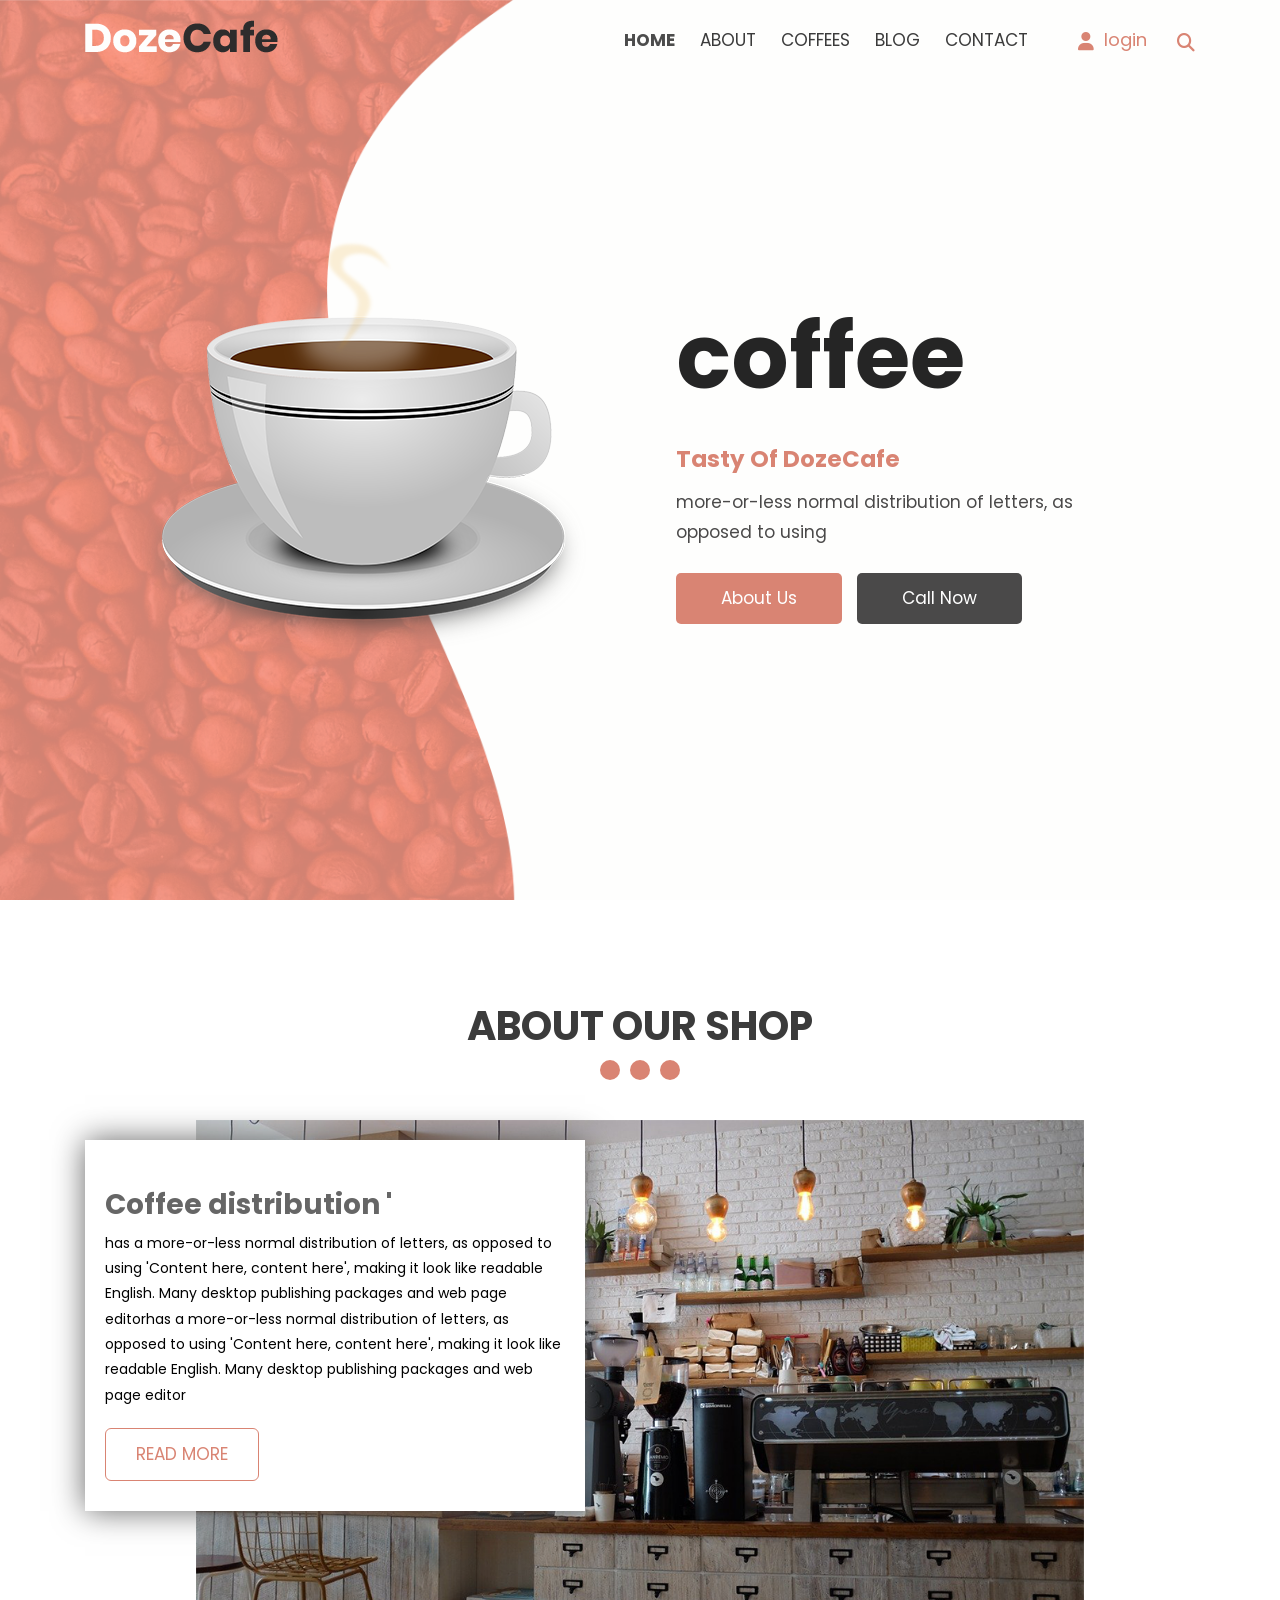
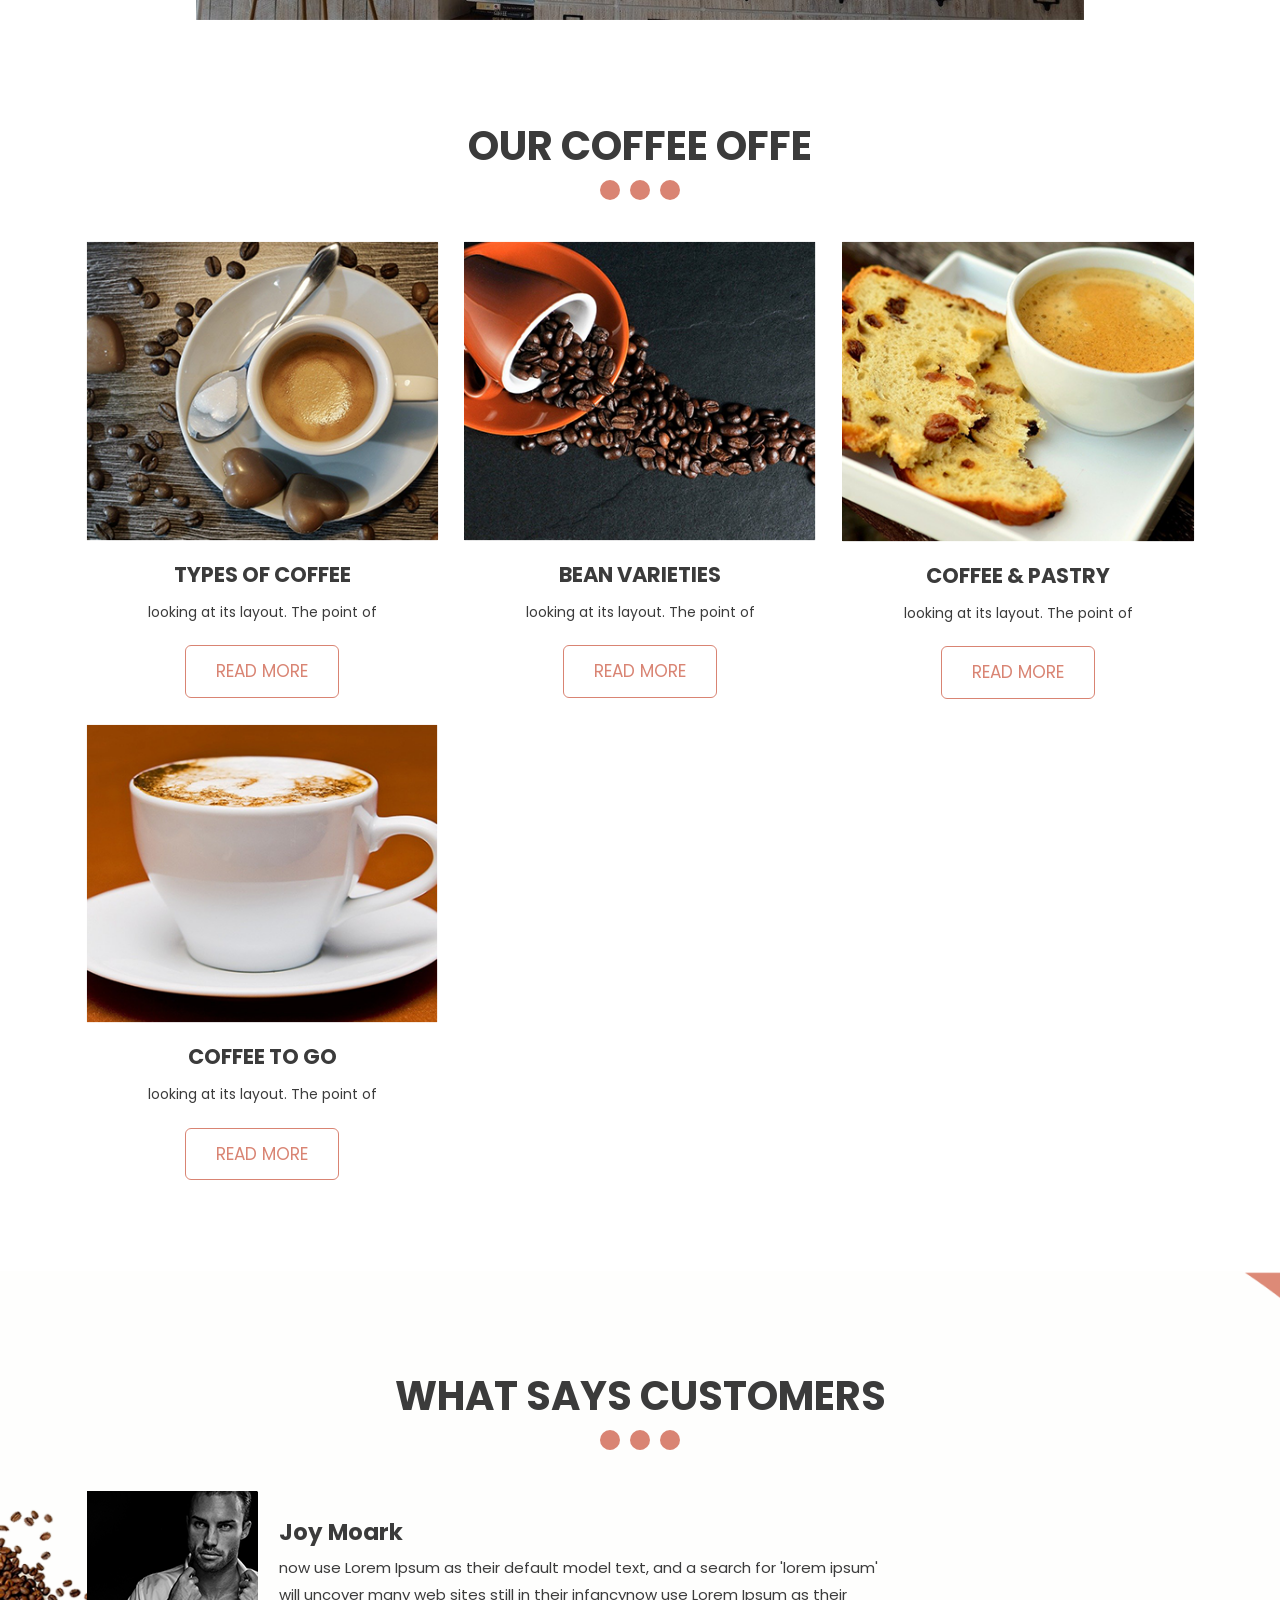
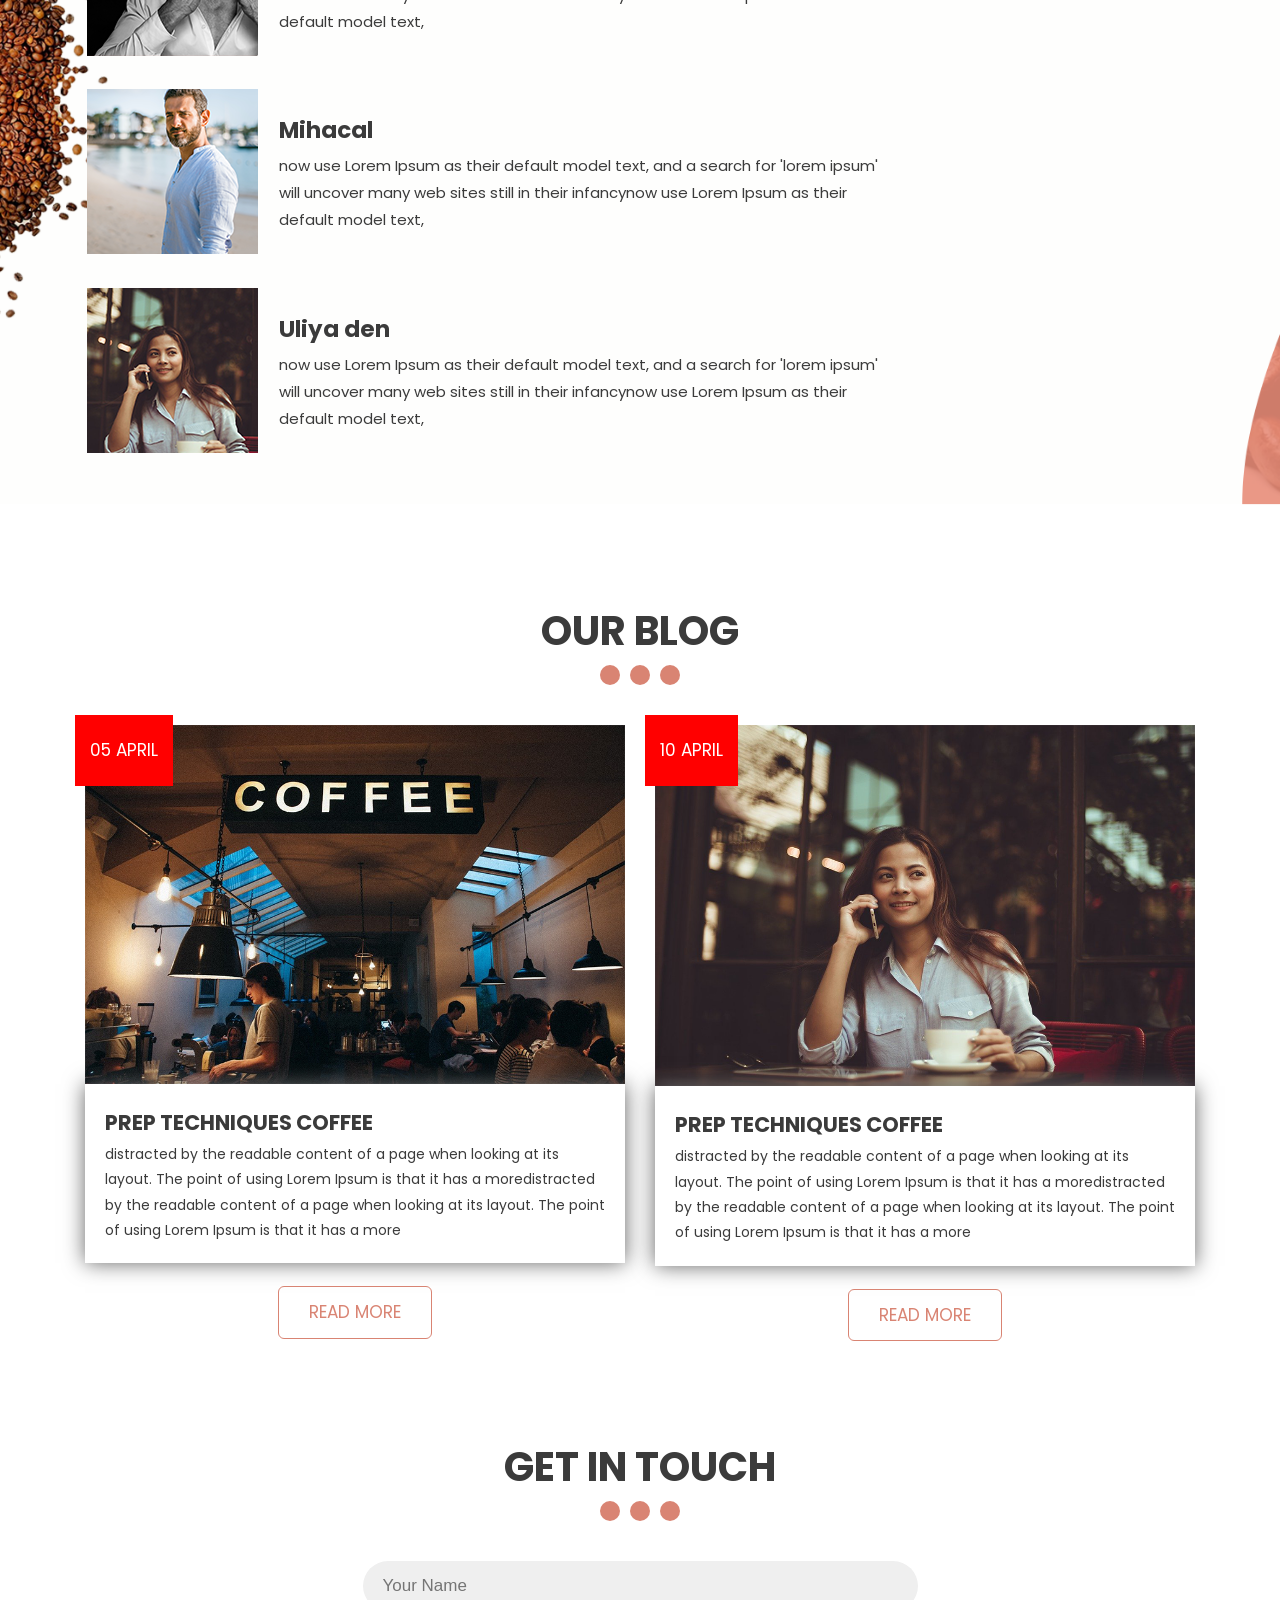
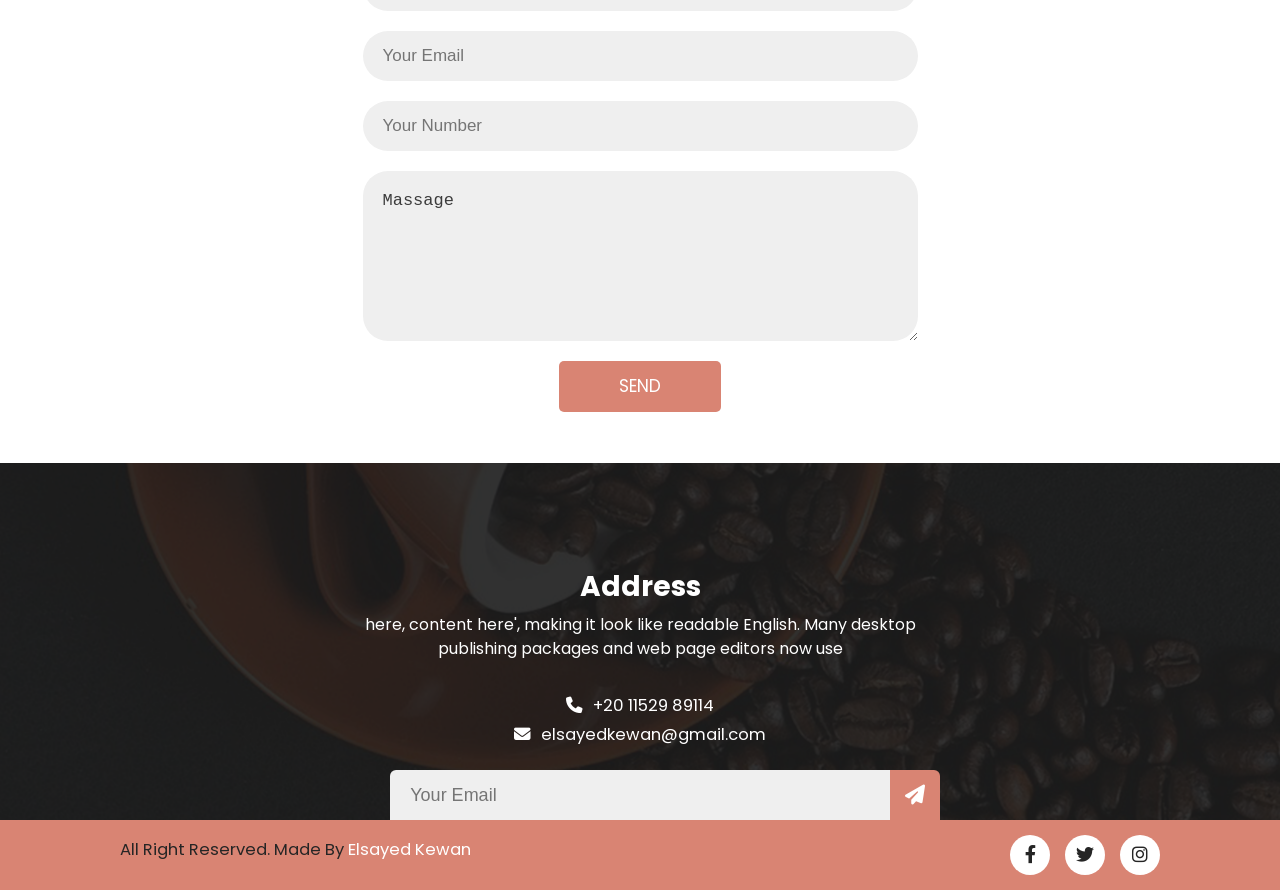
==== index.html @ 37e765e6 "Add files via upload" ====
<!DOCTYPE html>
<html lang="en">

<head>
    <meta charset="UTF-8">
    <!-- Main File Css -->
    <link rel="stylesheet" href="./css/style.css">
    <!-- FontAwesome Library -->
    <link rel="stylesheet" href="./css/all.min.css">
    <!-- Google Fonts -->
    <link href="https://fonts.googleapis.com/css2?family=Poppins:wght@400;600;800&display=swap" rel="stylesheet">
    <meta name="viewport" content="width=device-width, initial-scale=1.0">
    <title>Coffee</title>
</head>

<body>
    <!-- scroll to top -->
    <div class="to_top">
        <i class="fa-solid fa-chevron-up"></i>
    </div>
    <!-- Header -->
    <header>
        <div class="container">
            <div class="logo">
                <a href="#">
                    <img src="./img/logo.png" alt="">
                </a>
            </div>
            <div class="bars">
                <div class="line1"></div>
                <div class="line2"></div>
                <div class="line3"></div>
            </div>
            <div class="links">
                <ul>
                    <li>
                        <a href="#" class="active">home</a>
                    </li>
                    <li>
                        <a href="./about.html">about</a>
                    </li>
                    <li>
                        <a href="./coffees.html">coffees</a>
                    </li>
                    <li>
                        <a href="./blog.html">blog</a>
                    </li>
                    <li>
                        <a href="./contact.html">contact</a>
                    </li>
                </ul>
                <div class="logI">
                    <div class="left">
                        <a href="#">
                            <i class="fa-solid fa-user"></i>
                            login
                        </a>
                    </div>
                    <div class="right">
                        <i class="fa-solid fa-magnifying-glass"></i>
                    </div>
                </div>
            </div>
        </div>
    </header>
    <div class="int" id="home">
        <div class="container">
            <div class="left-img">
                <img src="./img/banner-img.png" alt="">
            </div>
            <div class="right">
                <h1>coffee</h1>
                <h2>Tasty Of DozeCafe</h2>
                <p>more-or-less normal distribution of letters, as opposed to using</p>
                <div class="buttons">
                    <a href="#">about us</a>
                    <a href="#">call now</a>
                </div>
            </div>
        </div>
    </div>
    <!-- About -->
    <div class="about" id="about">
        <div class="container">
            <div class="heading">
                <h1>ABOUT OUR SHOP</h1>
                <div class="bulits">
                    <div></div>
                    <div></div>
                    <div></div>
                </div>
            </div>
            <div class="ab-img">
                <img src="./img/about-img.png" alt="">
            </div>
            <div class="con">
                <h1>Coffee distribution '</h1>
                <p>has a more-or-less normal distribution of letters, as opposed to using 'Content here, content here',
                    making it look like readable English. Many desktop publishing packages and web page editorhas a
                    more-or-less normal distribution of letters, as opposed to using 'Content here, content here',
                    making it look like readable English. Many desktop publishing packages and web page editor
                </p>
                <a href="#" class="readMore">read more</a>
            </div>
        </div>
    </div>
    <!-- Our Coffee -->
    <div class="coffees" id="coffees">
        <div class="container">
            <div class="heading">
                <h1>OUR COFFEE OFFE</h1>
                <div class="bulits">
                    <div></div>
                    <div></div>
                    <div></div>
                </div>
            </div>
            <div class="columns">
                <div class="col">
                    <img src="./img/img-1.png" alt="">
                    <h2>TYPES OF COFFEE</h2>
                    <p>looking at its layout. The point of </p>
                    <a href="#" class="readMore">read more</a>
                </div>
                <div class="col">
                    <img src="./img/img-2.png" alt="">
                    <h2>BEAN VARIETIES</h2>
                    <p>looking at its layout. The point of </p>
                    <a href="#" class="readMore">read more</a>
                </div>
                <div class="col">
                    <img src="./img/img-3.png" alt="">
                    <h2>COFFEE & PASTRY</h2>
                    <p>looking at its layout. The point of </p>
                    <a href="#" class="readMore">read more</a>
                </div>
                <div class="col">
                    <img src="./img/img-4.png" alt="">
                    <h2>COFFEE TO GO</h2>
                    <p>looking at its layout. The point of </p>
                    <a href="#" class="readMore">read more</a>
                </div>
            </div>
        </div>
    </div>
    <!-- Testimonials -->
    <div class="testimonials">
        <div class="container">
            <div class="heading">
                <h1>WHAT SAYS CUSTOMERS</h1>
                <div class="bulits">
                    <div></div>
                    <div></div>
                    <div></div>
                </div>
            </div>
            <div class="clients">
                <div class="client">
                    <img src="./img/client-img1.png" alt="">
                    <div class="info">
                        <h2>Joy Moark</h2>
                        <p>now use Lorem Ipsum as their default model text, and a search for 'lorem ipsum' will uncover
                            many web sites still in their infancynow use Lorem Ipsum as their default model text,</p>
                    </div>
                </div>
                <div class="client">
                    <img src="./img/client-img2.png" alt="">
                    <div class="info">
                        <h2>Mihacal</h2>
                        <p>now use Lorem Ipsum as their default model text, and a search for 'lorem ipsum' will uncover
                            many web sites still in their infancynow use Lorem Ipsum as their default model text,</p>
                    </div>
                </div>
                <div class="client">
                    <img src="./img/client-img3.png" alt="">
                    <div class="info">
                        <h2>Uliya den</h2>
                        <p>now use Lorem Ipsum as their default model text, and a search for 'lorem ipsum' will uncover
                            many web sites still in their infancynow use Lorem Ipsum as their default model text,</p>
                    </div>
                </div>
            </div>
        </div>
    </div>
    <!-- Our Blog -->
    <div class="Our_blogs" id="blog">
        <div class="container">
            <div class="heading">
                <h1>OUR BLOG</h1>
                <div class="bulits">
                    <div></div>
                    <div></div>
                    <div></div>
                </div>
            </div>
            <div class="blogs">
                <div class="blog">
                    <div class="date">
                        <span>05 APRIL</span>
                    </div>
                    <div class="img">
                        <img src="./img/blog-img1.png" alt="">
                    </div>
                    <div class="con">
                        <h2>PREP TECHNIQUES COFFEE</h2>
                        <p>distracted by the readable content of a page when looking at its layout. The point of using
                            Lorem
                            Ipsum is that it has a moredistracted by the readable content of a page when looking at its
                            layout. The point of using Lorem Ipsum is that it has a more</p>
                    </div>
                    <a href="#" class="readMore">read more</a>
                </div>
                <div class="blog">
                    <div class="date">
                        <span>10 APRIL</span>
                    </div>
                    <div class="img"></div>
                    <img src="./img/blog-img2.png" alt="">
                    <div class="con">
                        <h2>PREP TECHNIQUES COFFEE</h2>
                        <p>distracted by the readable content of a page when looking at its layout. The point of using
                            Lorem
                            Ipsum is that it has a moredistracted by the readable content of a page when looking at its
                            layout. The point of using Lorem Ipsum is that it has a more</p>
                    </div>
                    <a href="#" class="readMore">read more</a>
                </div>
            </div>
        </div>
    </div>
    <!-- Get In Touch -->
    <div class="inTouch" id="contact">
        <div class="container">
            <div class="heading">
                <h1>GET IN TOUCH</h1>
                <div class="bulits">
                    <div></div>
                    <div></div>
                    <div></div>
                </div>
            </div>
            <form action="">
                <input type="text" placeholder="Your Name">
                <input type="email" placeholder="Your Email">
                <input type="tel" placeholder="Your Number">
                <textarea placeholder="Massage"></textarea>
                <a href="#">SEND</a>
            </form>
        </div>
    </div>
    <!-- Address -->
    <div class="address">
        <div class="container">
            <div class="top">
                <h1>Address</h1>
                <p>here, content here', making it look like readable English. Many desktop publishing packages and web
                    page
                    editors now use</p>
            </div>
            <div class="social">
                <div class="phone">
                    <a href="tel:+201152989114">
                        <i class="fa-solid fa-phone"></i>
                        +20 11529 89114</a>
                </div>
                <div class="mail">
                    <a href="mailto:elsayedkewan123@gmail.com">
                        <i class="fa-solid fa-envelope"></i>
                        elsayedkewan@gmail.com</a>
                </div>
            </div>
            <div class="from">
                <input type="email" placeholder="Your Email">
                <a href="#">
                    <i class="fa-sharp fa-solid fa-paper-plane"></i>
                </a>
            </div>
        </div>
    </div>
    <footer>
        <div class="container">
            <p>All Right Reserved. Made By <span>Elsayed Kewan</span></p>
            <div class="media">
                <a href="https://www.facebook.com/profile.php?id=100014953035548">
                    <i class="fa-brands fa-facebook-f"></i>
                </a>
                <a href="https://twitter.com/ElSayedKewan20">
                    <i class="fa-brands fa-twitter"></i>
                </a>
                <a href="https://www.instagram.com/elsayed_kewan/">
                    <i class="fa-brands fa-instagram"></i>
                </a>
            </div>
        </div>
    </footer>
    <script src="./js/main.js"></script>
</body>

</html>
---- css/style.css ----
/* scroll to top */
.to_top {
    background-color: var(--bo-dark);
    color: #fff;
    width: 35px;
    height: 35px;
    font-size: 18px;
    text-align: center;
    line-height: 35px;
    border-radius: 2px;
    position: fixed;
    bottom: 25px;
    right: -40px;
    cursor: pointer;
    transition: var(--main-transition);
    z-index: 9999;
}

.to_top:hover {
    background-color: var(--primary-color);
}

* {
    padding: 0;
    margin: 0;
    box-sizing: border-box;
    -webkit-box-sizing: border-box;
}

::-webkit-scrollbar {
    width: 15px;
    background-color: var(--bo-dark);
}

::-webkit-scrollbar-thumb {
    background-color: var(--primary-color);
}

::-webkit-scrollbar-thumb:hover {
    background-color: #d98473c2;
}

html {
    scroll-behavior: smooth;
}

a {
    text-decoration: none;
}

ul {
    list-style: none;
    margin: 0;
}

.heading {
    padding-bottom: 40px;
}

.heading h1 {
    text-align: center;
    font-size: 40px;
    color: var(--bo-dark);
    line-height: 1.3;
    margin-bottom: 8px;
}

.heading .bulits {
    display: flex;
    justify-content: center;
    gap: 10px;
}

.heading .bulits div {
    width: 20px;
    height: 20px;
    background-color: var(--primary-color);
    border-radius: 50%;
}

:root {
    --primary-color: #d98473;
    --dark: #252525;
    --bo-dark: #3b3b3b;
    --opa-color: #a9a8a8;
    --main-transition: .4s;
}

.container {
    padding-left: 15px;
    padding-right: 15px;
    margin-left: auto;
    margin-right: auto;
}

@media (min-width: 576px) {
    .container {
        max-width: 540px;
    }
}

@media (min-width: 768px) {
    .container {
        max-width: 720px;
    }
}

@media (min-width: 992px) {
    .container {
        max-width: 960px;
    }
}

@media (min-width: 1200px) {
    .container {
        max-width: 1140px;
    }
}


@media (min-width: 1400px) {
    .container {
        max-width: 1320px;
    }
}

body {
    color: #666666;
    font-size: 14px;
    font-family: 'Poppins', sans-serif;
    line-height: 1.80857;
}

/* Header */

header {
    padding: 20px;
    position: absolute;
    top: 0;
    left: 0;
    width: 100%;
    transition: var(--main-transition);
    z-index: 99;
}

.fixedH {
    position: fixed;
    box-shadow: 0 5px 10px -1px #d984736e;
    background-color: #d984736e;
    backdrop-filter: blur(10px);
}

header .container {
    display: flex;
    justify-content: space-between;
    align-items: center;
}

header .container ul {
    display: flex;
    gap: 15px;
}

header .container ul li {
    text-transform: uppercase;
    padding: 5px;
}

header .container ul li .active {
    color: #4c4c4c;
    font-weight: bold;
}

header .container .links {
    display: flex;
    align-items: center;
    gap: 45px;
}

header .container ul li a {
    color: var(--bo-dark);
    font-size: 17px;
    transition: .4s;
}

header .container ul li a:hover {
    font-weight: bold;
}

header .container .links .logI .left a {
    display: flex;
    align-items: center;
    gap: 10px;
    color: var(--primary-color);
    font-size: 18px;
    transition: var(--main-transition);
}

header .container .links .logI .left a:hover {
    color: var(--dark);
}

header .container .links .logI {
    display: flex;
    align-items: center;
    gap: 30px;
}

header .container .links .logI .right i {
    font-size: 18px;
    padding-top: 10px;
    cursor: pointer;
    transition: var(--main-transition);
    color: #d98473;
}

header .container .links .logI .right i:hover {
    color: var(--dark);
}

/* intro */
.int {
    width: 100%;
    height: 100vh;
    background-image: url(../img/banner-bg.png);
    background-position: center;
    background-repeat: no-repeat;
    background-size: cover;
}

.int .container {
    height: 100%;
    display: flex;
    align-items: center;
    padding: 0 70px;
    gap: 90px;
}

.int .container .right h1 {
    font-size: 90px;
    color: var(--dark);
}

.int .container .right h2 {
    color: var(--primary-color);
    font-size: 23px;
    padding-bottom: 6px;
}

.int .container .right p {
    color: #4a4949;
    font-size: 17px;
    margin-bottom: 25px;
}

.int .container .right .buttons {
    display: flex;
    text-transform: capitalize;
    gap: 15px;
}

.int .container .right .buttons a {
    padding: 10px 45px;
    border-radius: 5px;
    font-size: 17px;
    color: #fff;
    transition: .4s;
}

.int .container .right .buttons a:first-child {
    background-color: var(--primary-color);
}

.int .container .right .buttons a:last-child {
    background-color: #4a4949;
}

.int .container .right .buttons a:hover {
    background-color: #4a4949;
}

/* About */
.about {
    padding-top: 100px;
}

.about .container {
    position: relative;
}

.about .container .ab-img {
    height: 500px;
    text-align: center;
}

.about .container .ab-img img {
    max-width: 100%;
    max-height: 100%;
}

.about .container .con {
    position: absolute;
    top: 140px;
    background-color: #fff;
    padding: 40px 20px 30px 20px;
    width: 500px;
    box-shadow: 0px 0px 30px 0px;
}

.about .container .con p {
    color: #000;
    margin-bottom: 20px;
}

.about .container .con a {
    margin: 0;
}

/* Our Coffee */
.coffees {
    padding-top: 100px;
    padding-bottom: 90px;
}

.coffees .container .columns {
    display: grid;
    grid-template-columns: repeat(auto-fill, minmax(290px, 1fr));
    gap: 1.5rem;
}

.coffees .container .columns .col {
    text-align: center;
}

.coffees .container .columns .col h2 {
    color: var(--bo-dark);
    margin-top: 6px;
}

.coffees .container .columns .col img {
    max-width: 100%;
    border-radius: 5px;
}

.coffees .container .columns .col p {
    padding: 6px 0 20px;
    color: var(--bo-dark);
}

.readMore {
    border: solid 1px var(--primary-color);
    padding: 10px 30px;
    text-transform: uppercase;
    font-size: 17px;
    color: var(--primary-color);
    border-radius: 6px;
    width: fit-content;
    margin: 0 auto;
    display: block;
    transition: var(--main-transition);
}

.readMore:hover {
    color: var(--dark);
    background-color: var(--primary-color);
}

/* Testimonials */
.testimonials {
    padding-top: 100px;
    padding-bottom: 50px;
    background-image: url(../img/client-bg.png);
    background-size: cover;
}

.testimonials .container .clients {
    display: grid;
    grid-template-columns: 100%;
    gap: 30px;
}

.testimonials .container .clients .client {
    display: flex;
    align-items: center;
    gap: 20px;
}

.testimonials .container .clients .client img {
    border-radius: 5px;
}

.testimonials .container .clients .client .info h2 {
    font-size: 23px;
}

.testimonials .container .clients .client .info h2,
.testimonials .container .clients .client .info p {
    color: var(--bo-dark);
}

.testimonials .container .clients .client .info p {
    font-size: 15px;
    max-width: 620px;
}

/* Our Blog */
.Our_blogs {
    padding-top: 100px;
}

.Our_blogs .container .blogs {
    display: flex;
    gap: 30px;
}

.Our_blogs .container .blogs .blog {
    width: calc(50% - 15px);
    position: relative;
}

.Our_blogs .container .blogs .blog .date {
    background-color: #f00;
    padding: 20px 15px;
    width: fit-content;
    color: #fff;
    font-size: 17px;
    position: absolute;
    left: -10px;
    top: -10px;
}

.Our_blogs .container .blogs .blog img {
    max-width: 100%;
}

.Our_blogs .container .blogs .blog .con {
    background-color: #fff;
    box-shadow: 0px 0px 20px 0px;
    padding: 20px;
    position: relative;
    top: -8px;
    margin-bottom: 15px;
}

.Our_blogs .container .blogs .blog .con h2,
.Our_blogs .container .blogs .blog .con p {
    color: var(--bo-dark);
}

/* Get In Touch */
.inTouch {
    padding-top: 100px;
    padding-bottom: 50px;
}

.inTouch .container form {
    display: flex;
    flex-direction: column;
    align-items: center;
    gap: 20px;
}

.inTouch .container form input,
.inTouch .container form textarea {
    min-width: 50%;
    padding: 20px;
    height: 50px;
    font-size: 18px;
    border-radius: 25px;
    border: none;
    background-color: #efefef;
    color: var(--bo-dark);
}

.inTouch .container form textarea {
    height: 170px;
    resize: vertical;
}

.inTouch .container form input,
.inTouch .container form textarea::placeholder {
    font-size: 17px;
    color: var(--bo-dark);
}

.inTouch .container form input,
.inTouch .container form textarea:focus {
    outline: none;
}

.inTouch .container form a {
    padding: 10px 60px;
    border-radius: 5px;
    font-size: 17px;
    color: #fff;
    transition: .4s;
    background-color: var(--primary-color);
}

.inTouch .container form a:hover {
    background-color: #4a4949;
}

/* Address */
.address {
    background-image: url(../img/footer-bg.png);
    padding-top: 100px;
    color: #fff;
    text-align: center;
}

.address .container .top {
    max-width: 50%;
    margin: 0 auto 30px;
}

.address .container .top p {
    font-size: 16px;
    line-height: 1.5;
}

.address .container .social a {
    color: #fff;
    font-size: 16.5px;
    transition: var(--main-transition);
}

.address .container .social a:hover {
    color: var(--primary-color);
}

.address .container .social a i {
    padding-right: 6px;
}

.address .container .social {
    margin-bottom: 20px;
}

.address .container .from {
    position: relative;
}

.address .container .from input {
    padding: 20px;
    height: 50px;
    width: 45%;
    font-size: 18px;
    border: none;
    background-color: #efefef;
    color: var(--bo-dark);
    border-top-left-radius: 6px;
}

.address .container .from input:focus {
    outline: none;
}

.address .container .from a {
    position: absolute;
    background-color: var(--primary-color);
    height: 100%;
    width: 50px;
    line-height: 50px;
    text-align: center;
    font-size: 20px;
    color: #fff;
    border-top-right-radius: 6px;
}

footer {
    background-color: var(--primary-color);
    padding: 15px 0;
}

footer .container {
    display: flex;
    justify-content: space-between;
    padding: 0 50px;
}

footer .container p {
    color: var(--dark);
    font-size: 16.5px;
}

footer .container p span {
    color: #fff;
}

footer .container .media {
    display: flex;
    gap: 15px;
}

footer .container .media a {
    width: 40px;
    height: 40px;
    text-align: center;
    line-height: 40px;
    border-radius: 50%;
    background-color: #fff;
    font-size: 18px;
    color: var(--dark);
    transition: var(--main-transition);
}

footer .container .media a:hover {
    color: var(--primary-color);
}

@media (max-width: 1199px) {
    .int .container .left-img img {
        max-width: 87%;
    }
}

@media (min-width: 991px) {
    .bars {
        display: none;
    }
}

@media (max-width: 991px) {
    header .container .bars {
        cursor: pointer;
    }

    .bars div {
        width: 50px;
        height: 5px;
        background-color: var(--dark);
        margin: 8px 0;
        transition: var(--main-transition);
        border-radius: 10px;
    }


    header .container .links {
        position: absolute;
        top: 87px;
        left: 0;
        transform: translateX(-100%);
        width: 100%;
        padding: 20px 0;
        background-color: var(--bo-dark);
        justify-content: center;
        transition: var(--main-transition);
        z-index: 99;
    }

    header .container .show {
        transform: translateX(0);
    }

    .barX .line1 {
        transform: translateY(13px) rotate(45deg);
        background-color: red;
    }

    .barX .line2 {
        opacity: 0;
    }

    .barX .line3 {
        transform: translateY(-13px) rotate(-45deg);
        background-color: red;
    }

    header .container ul {
        gap: 20px;
        flex-direction: column;
        text-align: center;
    }

    header .container ul li a {
        font-size: 23px;
        color: #a9a8a8;
    }

    header .container ul li .active {
        color: var(--primary-color);
    }

    header .container ul li a:hover {
        color: var(--primary-color);
    }

    header .container .links .logI {
        display: none;
    }

    .int {
        height: fit-content;
        padding: 87px 0;
    }

    .int .container {
        flex-direction: column;
        text-align: center;
        gap: 50px;
        justify-content: center;
        padding: 0 15px;
    }

    .int .container .right .buttons {
        justify-content: center;
    }

    .int .container .left-img img {
        max-width: 100%;
    }

    .about .container .ab-img img {
        object-fit: cover;
        min-height: 100%;
    }

    .about .container .ab-img {
        height: 400px;
    }

    .about .container .con {
        position: relative;
        top: 0;
        width: 100%;
    }

    header {
        position: absolute !important;
    }

    .Our_blogs .container .blogs {
        flex-direction: column;
        gap: 40px;
    }

    .Our_blogs .container .blogs .blog {
        width: 100%;
    }

    .inTouch .container form input,
    .inTouch .container form textarea {
        min-width: 100%;
    }

    .address .container .top {
        max-width: 100%;
    }

    .address .container .from input {
        width: 100%;
        border-top-right-radius: 6px;
    }

    .address .container .from a {
        right: 0;
    }
}

@media (max-width: 410px) {
    header {
        padding: 20px 0;
    }
}

@media (max-width: 393px) {
    .int .container .right .buttons {
        flex-direction: column;
    }
}

@media (max-width: 400px) {
    .int {
        background-position: inherit;
    }

    .int .container .right h2 {
        color: #fff;
    }
}

@media (max-width: 500px) {
    .testimonials .container .clients .client {
        flex-direction: column;
        text-align: center;
    }

    .testimonials {
        background-image: inherit;
        background-color: rgb(208, 125, 107, 0.6);
    }
}

@media (max-width: 767px) {
    footer .container {
        flex-direction: column-reverse;
        align-items: center;
        gap: 15px;
        padding: 0 15px;
        text-align: center;
    }

    .coffees .container .columns {
        grid-template-columns: repeat(auto-fill, minmax(250px, 1fr));
    }
}

/* ######## */
.Ab-bg {
    background-image: url(../img/header-bg.png);
    position: relative !important;
}

.P-bottom {
    padding-bottom: 90px;
}
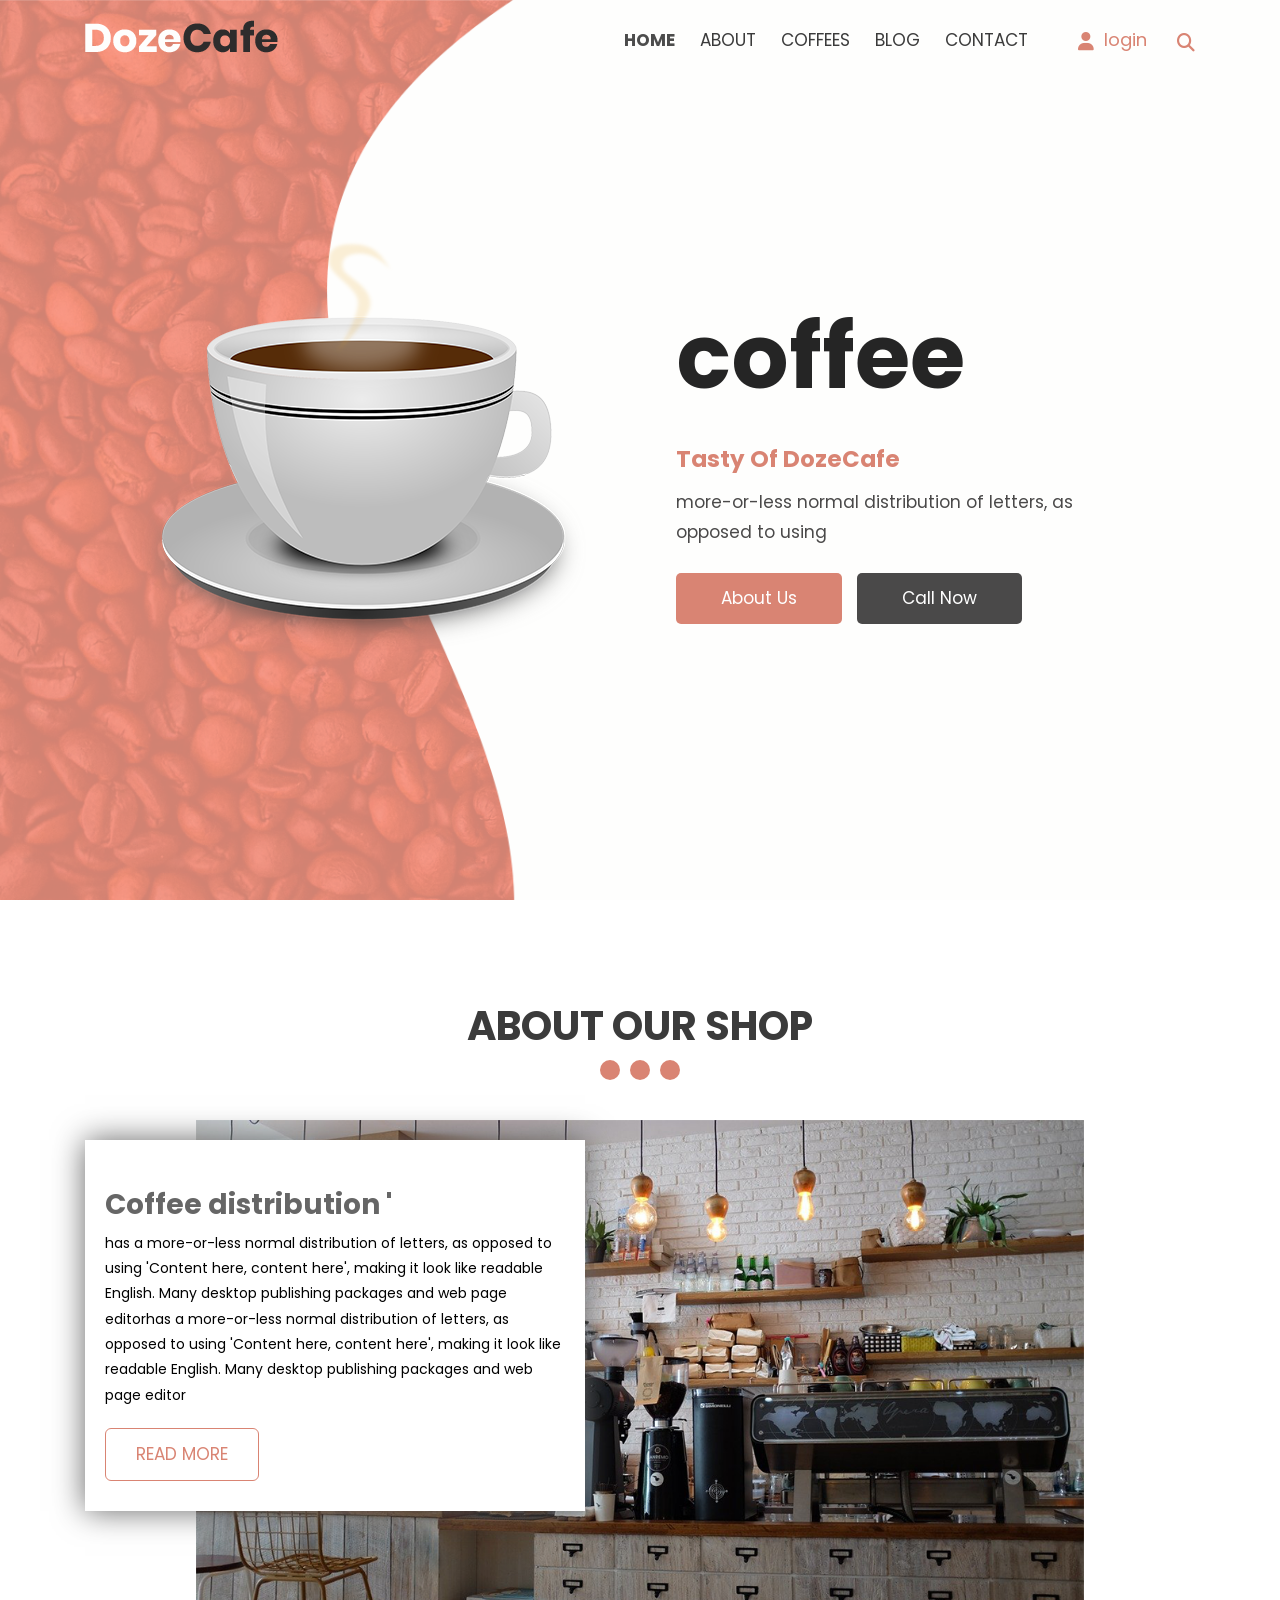
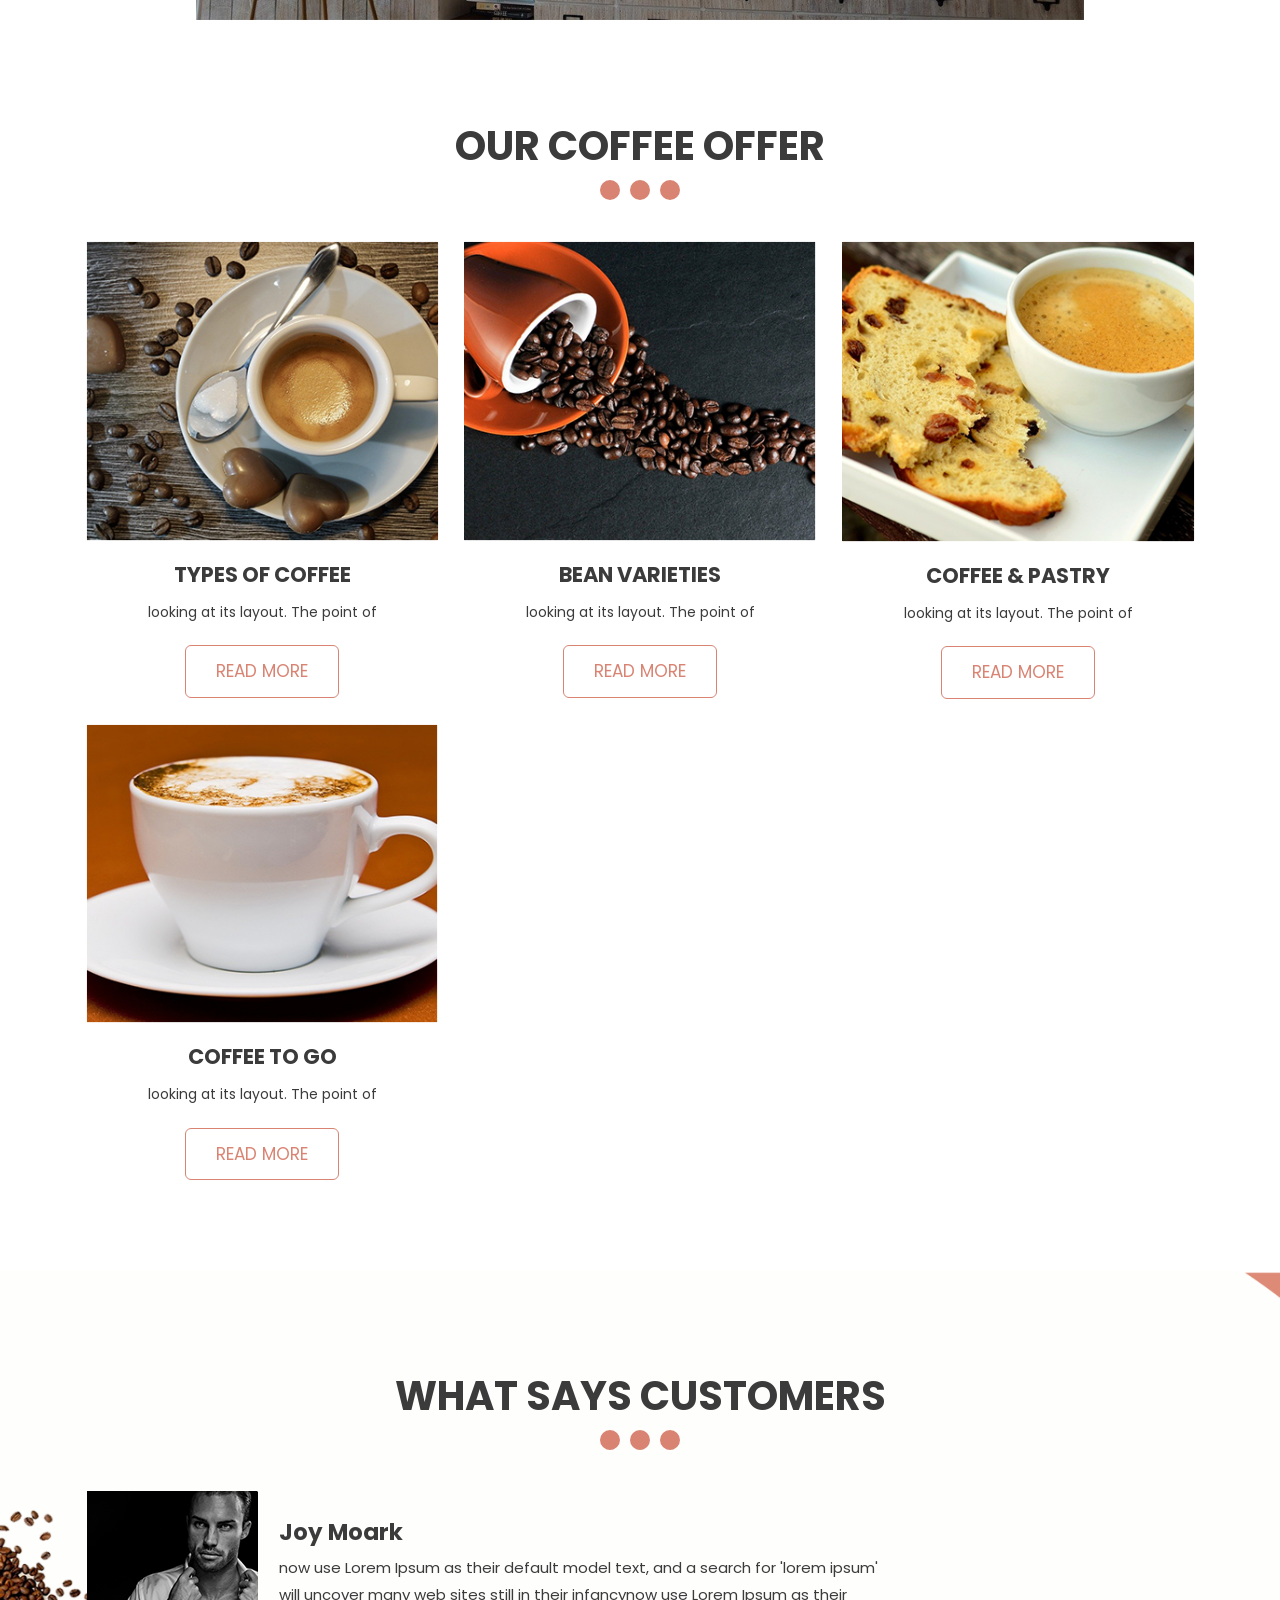
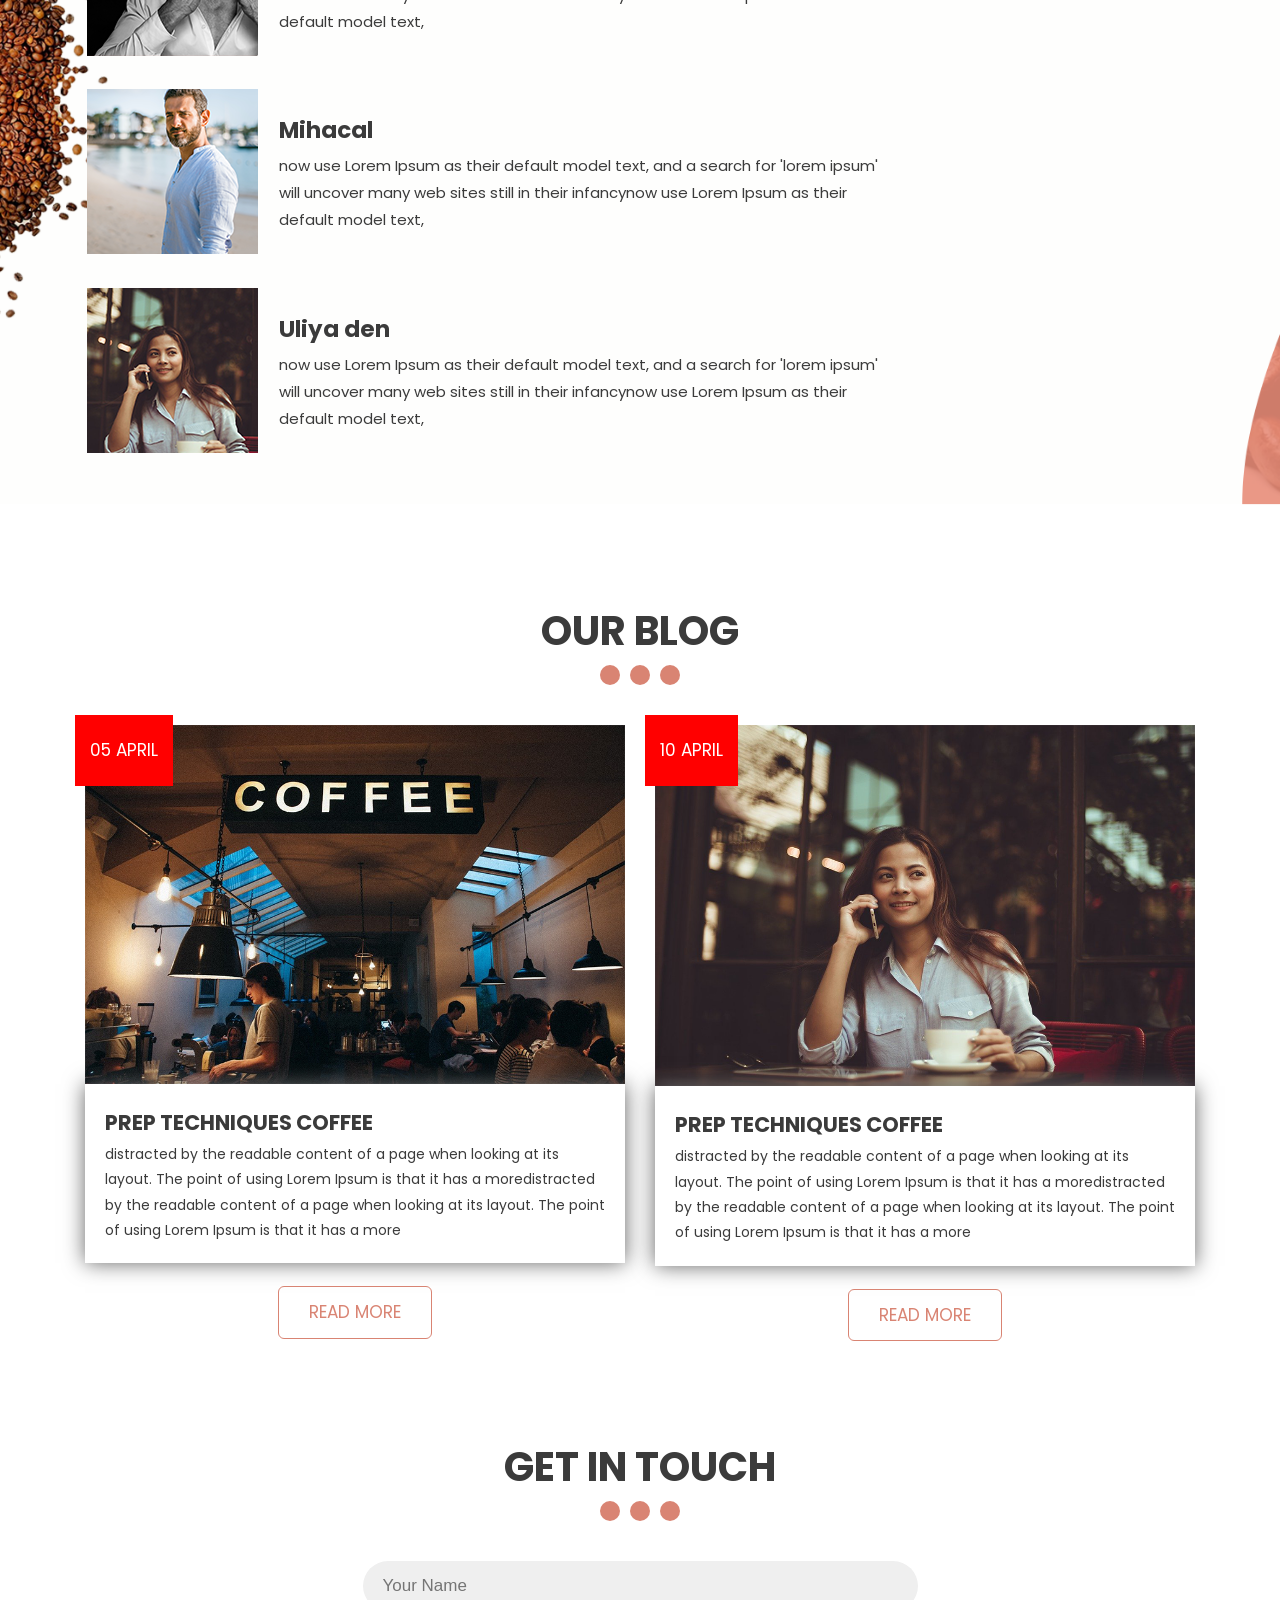
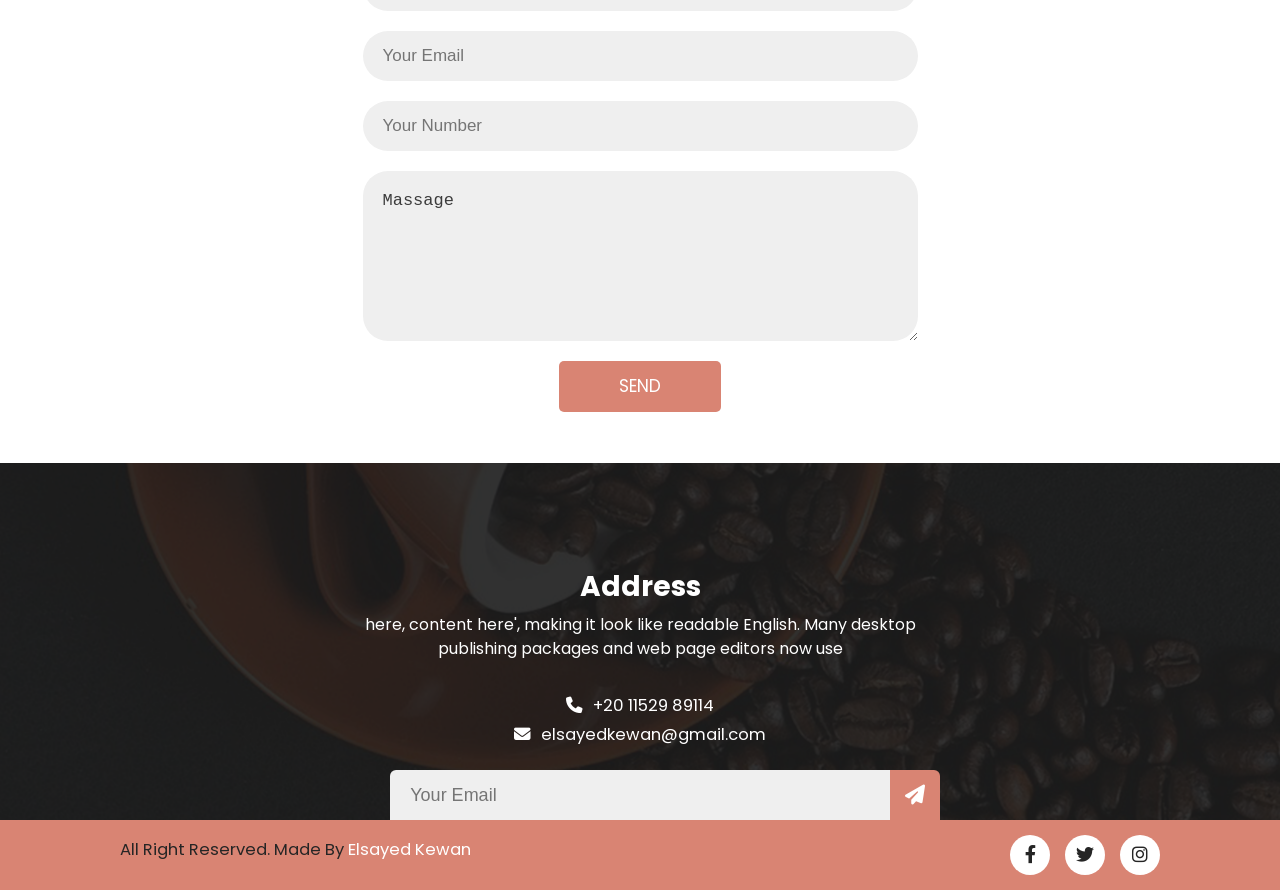
==== commit 576eb729: "Update index.html" ====
--- a/index.html
+++ b/index.html
@@ -108,7 +108,7 @@
     <div class="coffees" id="coffees">
         <div class="container">
             <div class="heading">
-                <h1>OUR COFFEE OFFE</h1>
+                <h1>OUR COFFEE OFFER</h1>
                 <div class="bulits">
                     <div></div>
                     <div></div>
@@ -296,4 +296,4 @@
     <script src="./js/main.js"></script>
 </body>
 
-</html>+</html>
